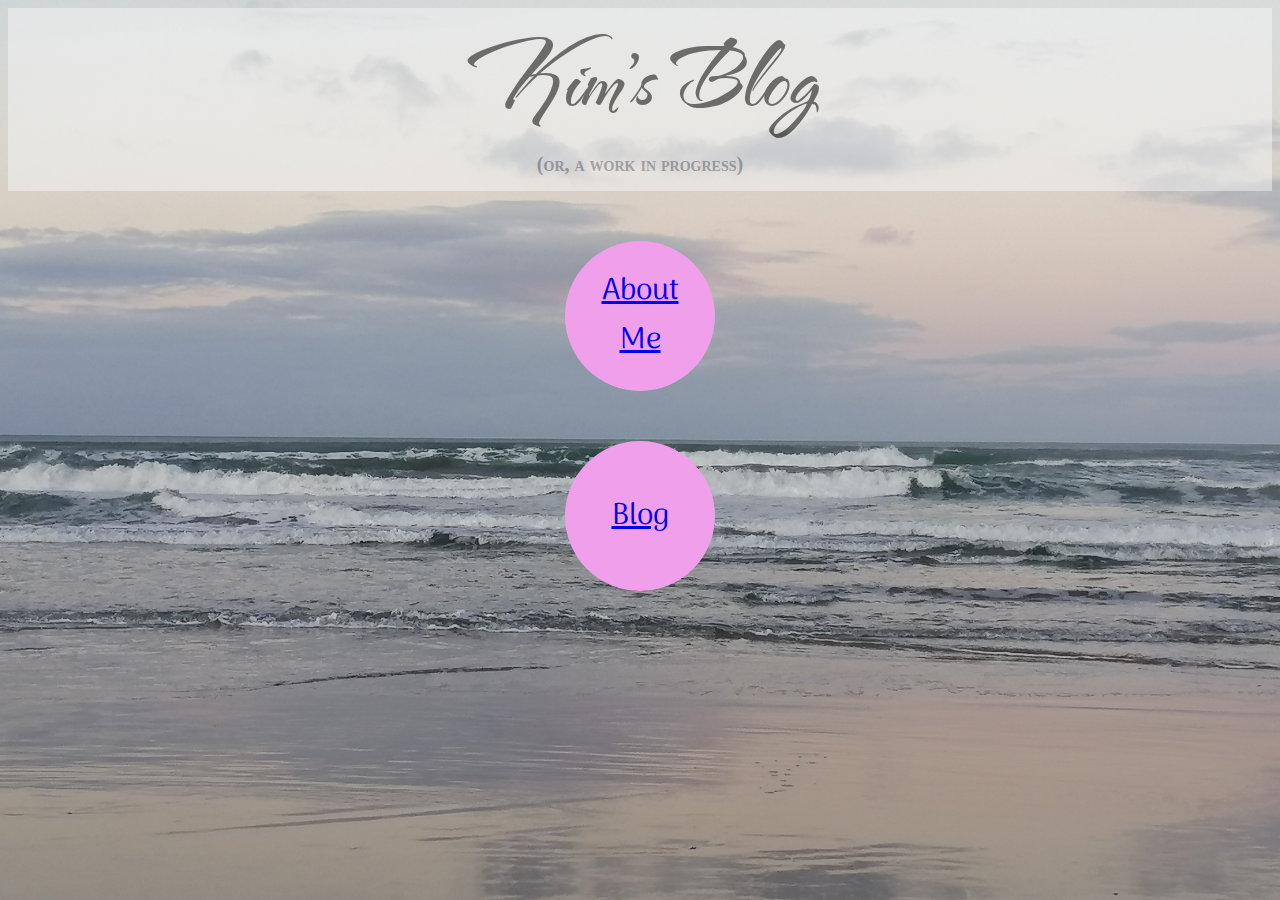
==== index.html @ f2065666 "home button not working on BLOG page, but working on ABOUT ME. Troubleshooting" ====
<!DOCTYPE html>
<html>
<html lang="en">
<head>
  <meta charset="UTF-8"><head>
    <title>K.A.</title>
    <link href="https://fonts.googleapis.com/css2?family=Arima:wght@200;300;400&family=Catamaran:wght@100&family=The+Nautigal:wght@700&display=swap" rel="stylesheet">
    </head>
  <style>
    body {
      background-image: url(whangamata.jpg);
      background-size: cover;
      background-repeat: no-repeat;
      background-attachment: fixed;
      background-position: center;
      object-position: center;
    }
    .h1 {
      font-family: 'The Nautigal', cursive;
      font-size: 100px;
      text-align: center;
      color: black;
      background-color: whitesmoke;
      position: sticky;
      border: 0;
      padding: 10px;
      padding-bottom: 0;
      margin: 0;
      opacity: 0.5;
    }
    .h2 {
      font-family: 'calibri light';
      font-size: 20px;
      text-align:center;
      color: #78767f;
      font-variant: small-caps;
      background-color: whitesmoke;
      border: 0;
      padding: 15px;
      margin: 0;
      opacity: 0.5;
    }  
  .button {
  background-color: rgb(240, 160, 234);
  color: black;
  font-family: 'arima';
  font-size: 30px;
  text-align: center;
  border: none;
  border-radius: 50%;
  padding: 20px;
  width: 150px;
  height: 150px;
  cursor: pointer;
  margin: 50px;
  }
  .center {
  display: block;
  margin-left: auto;
  margin-right: auto;
     } 
</style>

  <body>
    <h1 class="h1">Kim's Blog</h1>
    <h2 class="h2">(or, a work in progress) </h2> 
    <button class="button center"><a href="aboutme.html">About Me</a></button>
    <button class="button center"><a href="blog-template.html"> Blog</a></button>
  </body>
</html>
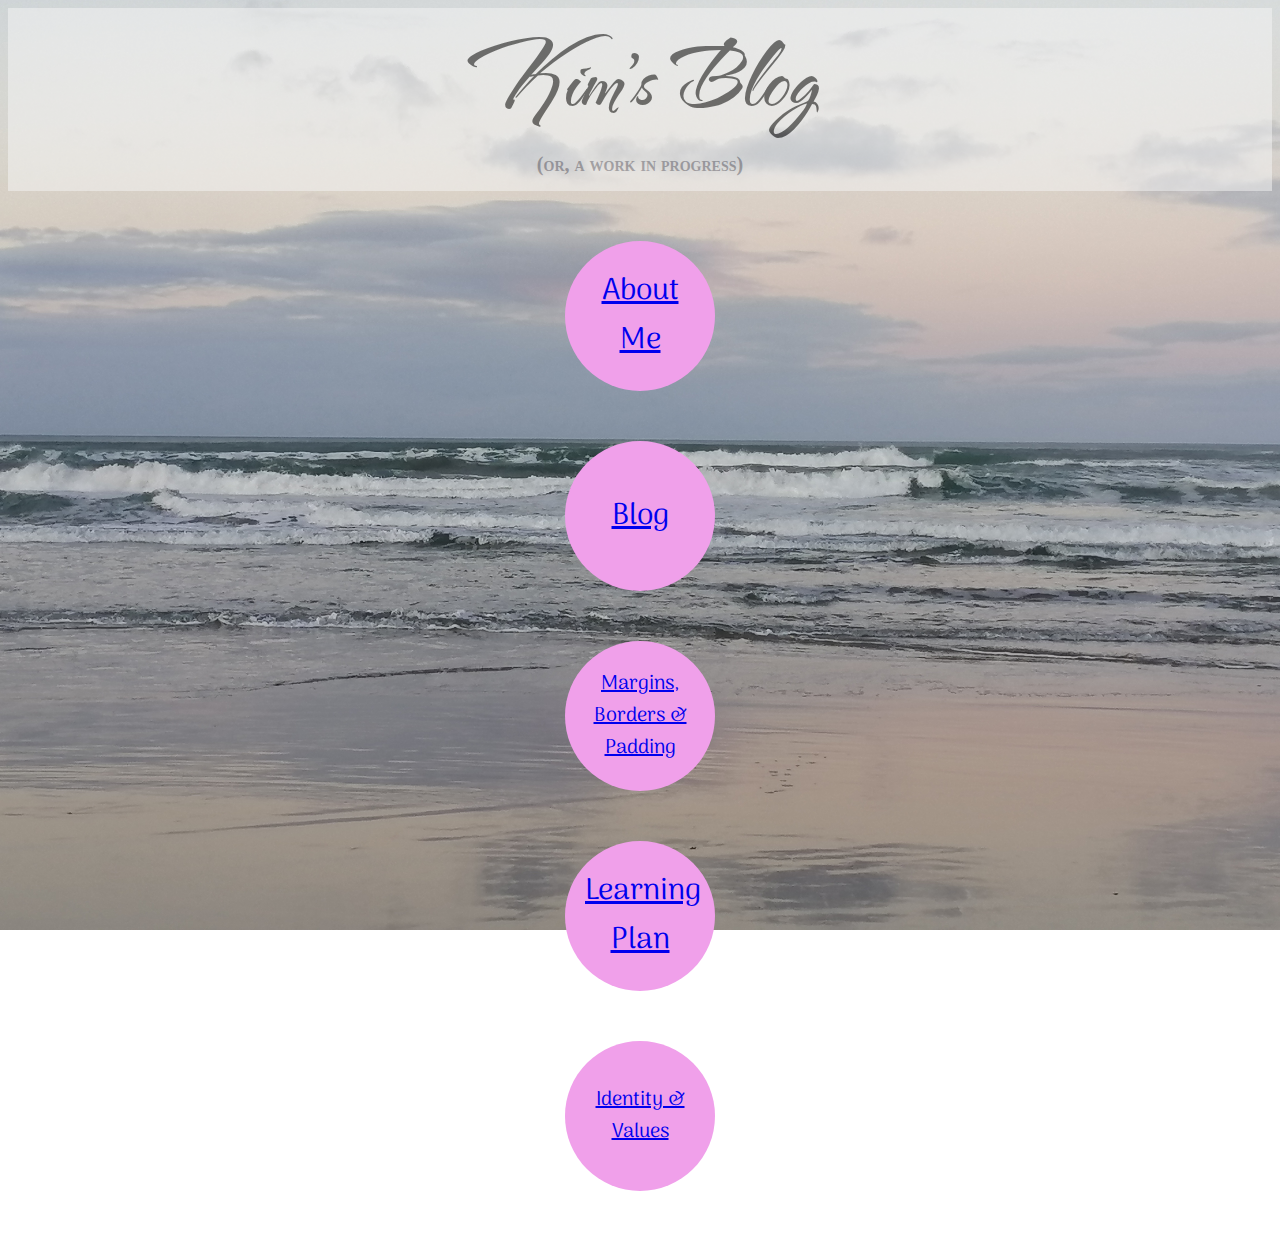
==== commit 92492cc5: "added identity values and learning plan" ====
--- a/index.html
+++ b/index.html
@@ -29,7 +29,7 @@
       opacity: 0.5;
     }
     .h2 {
-      font-family: 'calibri light';
+      font-family: 'Yu Gothic Light';
       font-size: 20px;
       text-align:center;
       color: #78767f;
@@ -54,6 +54,20 @@
   cursor: pointer;
   margin: 50px;
   }
+  .buttonsmalltext {
+  background-color: rgb(240, 160, 234);
+  color: black;
+  font-family: 'arima';
+  font-size: 20px;
+  text-align: center;
+  border: none;
+  border-radius: 50%;
+  padding: 20px;
+  width: 150px;
+  height: 150px;
+  cursor: pointer;
+  margin: 50px;
+  }
   .center {
   display: block;
   margin-left: auto;
@@ -66,5 +80,8 @@
     <h2 class="h2">(or, a work in progress) </h2> 
     <button class="button center"><a href="aboutme.html">About Me</a></button>
     <button class="button center"><a href="blog-template.html"> Blog</a></button>
+    <button class="buttonsmalltext center"><a href="blog-template.html#MBP">Margins, Borders & Padding</a></button>
+    <button class="button center"><a href="learning-plan.html"> Learning Plan</a></button>
+    <button class="buttonsmalltext center"><a href="identity-values.html"> Identity & Values</a></button>   
   </body>
 </html>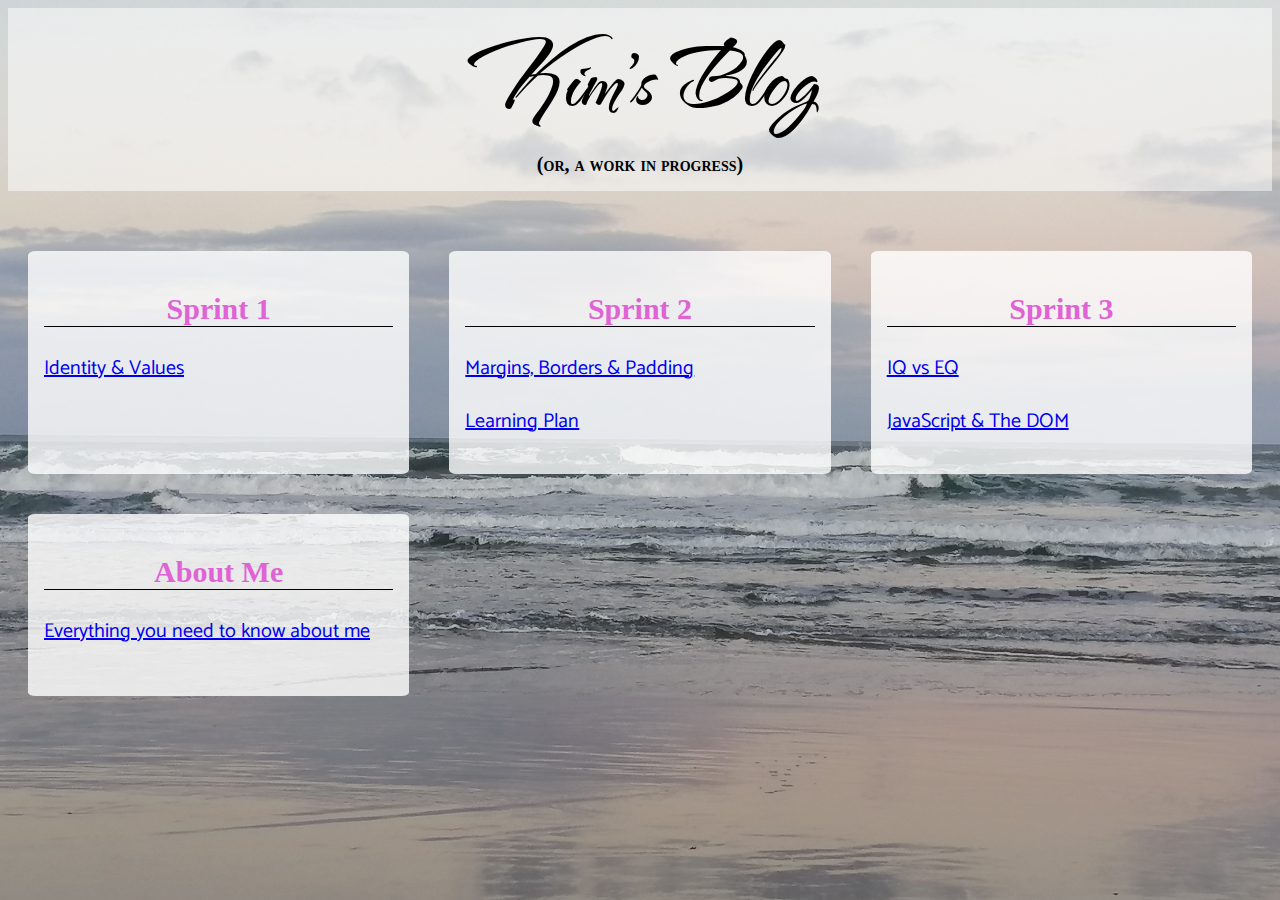
==== commit d3758d03: "sprint 3 blog updates" ====
--- a/index.html
+++ b/index.html
@@ -4,9 +4,10 @@
 <head>
   <meta charset="UTF-8"><head>
     <title>K.A.</title>
-    <link href="https://fonts.googleapis.com/css2?family=Arima:wght@200;300;400&family=Catamaran:wght@100&family=The+Nautigal:wght@700&display=swap" rel="stylesheet">
+    <link href="https://fonts.googleapis.com/css2?family=Arima:wght@200;300;400&family=Catamaran:wght@100&family=The+Nautigal:wght@700&display=swap" rel="stylesheet"> 
     </head>
-  <style>
+  
+<style>
     body {
       background-image: url(whangamata.jpg);
       background-size: cover;
@@ -15,73 +16,104 @@
       background-position: center;
       object-position: center;
     }
-    .h1 {
+    .topHeader {
       font-family: 'The Nautigal', cursive;
       font-size: 100px;
       text-align: center;
       color: black;
-      background-color: whitesmoke;
+      background-color:rgb(255, 255, 255, 0.5);
       position: sticky;
       border: 0;
       padding: 10px;
       padding-bottom: 0;
       margin: 0;
-      opacity: 0.5;
     }
-    .h2 {
+    .subHeader {
       font-family: 'Yu Gothic Light';
       font-size: 20px;
       text-align:center;
-      color: #78767f;
+      color: black;
       font-variant: small-caps;
-      background-color: whitesmoke;
+      background-color: rgb(255, 255, 255, 0.5);
       border: 0;
       padding: 15px;
       margin: 0;
-      opacity: 0.5;
-    }  
-  .button {
-  background-color: rgb(240, 160, 234);
-  color: black;
-  font-family: 'arima';
-  font-size: 30px;
-  text-align: center;
-  border: none;
-  border-radius: 50%;
-  padding: 20px;
-  width: 150px;
-  height: 150px;
-  cursor: pointer;
-  margin: 50px;
-  }
-  .buttonsmalltext {
-  background-color: rgb(240, 160, 234);
-  color: black;
-  font-family: 'arima';
-  font-size: 20px;
-  text-align: center;
-  border: none;
-  border-radius: 50%;
-  padding: 20px;
-  width: 150px;
-  height: 150px;
-  cursor: pointer;
-  margin: 50px;
-  }
-  .center {
-  display: block;
-  margin-left: auto;
-  margin-right: auto;
-     } 
+      margin-bottom: 40px;
+    }
+    .aboutMeButton {
+      background-color: rgb(216, 176, 204);
+      color: black;
+      font-family: 'Yu Gothic Light';
+      font-size: 20px;
+      text-align: center;
+      border: none;
+      border-radius: 50%;
+      padding: 15px;
+      width: 100px;
+      height: 100px;
+      cursor: pointer;
+      margin: 40px;
+    }
+    .center {
+      display: block;
+      margin-left: auto;
+      margin-right: auto;
+    } 
+    .flexboxContainer {
+      display: grid;
+      grid-template-columns: repeat(3, 1fr);
+      justify-content: space-around;
+    }
+    .blogCard {
+      min-height: 150px;
+      padding: 1em;
+      margin: 20px;
+      border-radius: 2%;
+      background-color: rgb(255, 255, 255, 0.8);
+    }
+    .blogCardHeading {
+      font-family: 'Yu Gothic';
+      font-size: 30px;
+      color:rgb(223, 99, 212);
+      text-align:center;
+      border-bottom: 1px solid black 
+    }
+    .blogCardContent {
+      font-family: 'catamaran';
+      font-size: 20px;
+      color:black;
+     }
+
 </style>
 
-  <body>
-    <h1 class="h1">Kim's Blog</h1>
-    <h2 class="h2">(or, a work in progress) </h2> 
-    <button class="button center"><a href="aboutme.html">About Me</a></button>
-    <button class="button center"><a href="blog-template.html"> Blog</a></button>
-    <button class="buttonsmalltext center"><a href="blog-template.html#MBP">Margins, Borders & Padding</a></button>
-    <button class="button center"><a href="learning-plan.html"> Learning Plan</a></button>
-    <button class="buttonsmalltext center"><a href="identity-values.html"> Identity & Values</a></button>   
-  </body>
+<body>
+
+  <h1 class="topHeader">Kim's Blog</h1>
+  <h2 class="subHeader">(or, a work in progress) </h2> 
+
+  <section class="flexboxContainer">
+  <div class="blogCard">
+    <h2 class="blogCardHeading">Sprint 1</h2>
+    <p class="blogCardContent"><a href="identity-values.html">Identity & Values</a></p>
+  </div>
+
+  <div class="blogCard">
+    <h2 class="blogCardHeading">Sprint 2</h2>
+    <p class="blogCardContent"><a href="margins_borders_padding.html">Margins, Borders & Padding</a></p>
+    <p class="blogCardContent"><a href="learning-plan.html">Learning Plan</a></p> 
+  </div>
+
+  <div class="blogCard">
+    <h2 class="blogCardHeading">Sprint 3</h2>
+    <p class="blogCardContent"><a href="emotional-intelligence.html">IQ vs EQ</a></p>
+    <p class="blogCardContent"><a href="javascript-dom.html">JavaScript & The DOM</a></p>
+  </div>
+
+  <div class="blogCard">
+    <h2 class="blogCardHeading">About Me</h2>
+    <p class="blogCardContent"><a href="aboutme.html">Everything you need to know about me</a></p>
+  </div>
+
+</section>
+</body>
 </html>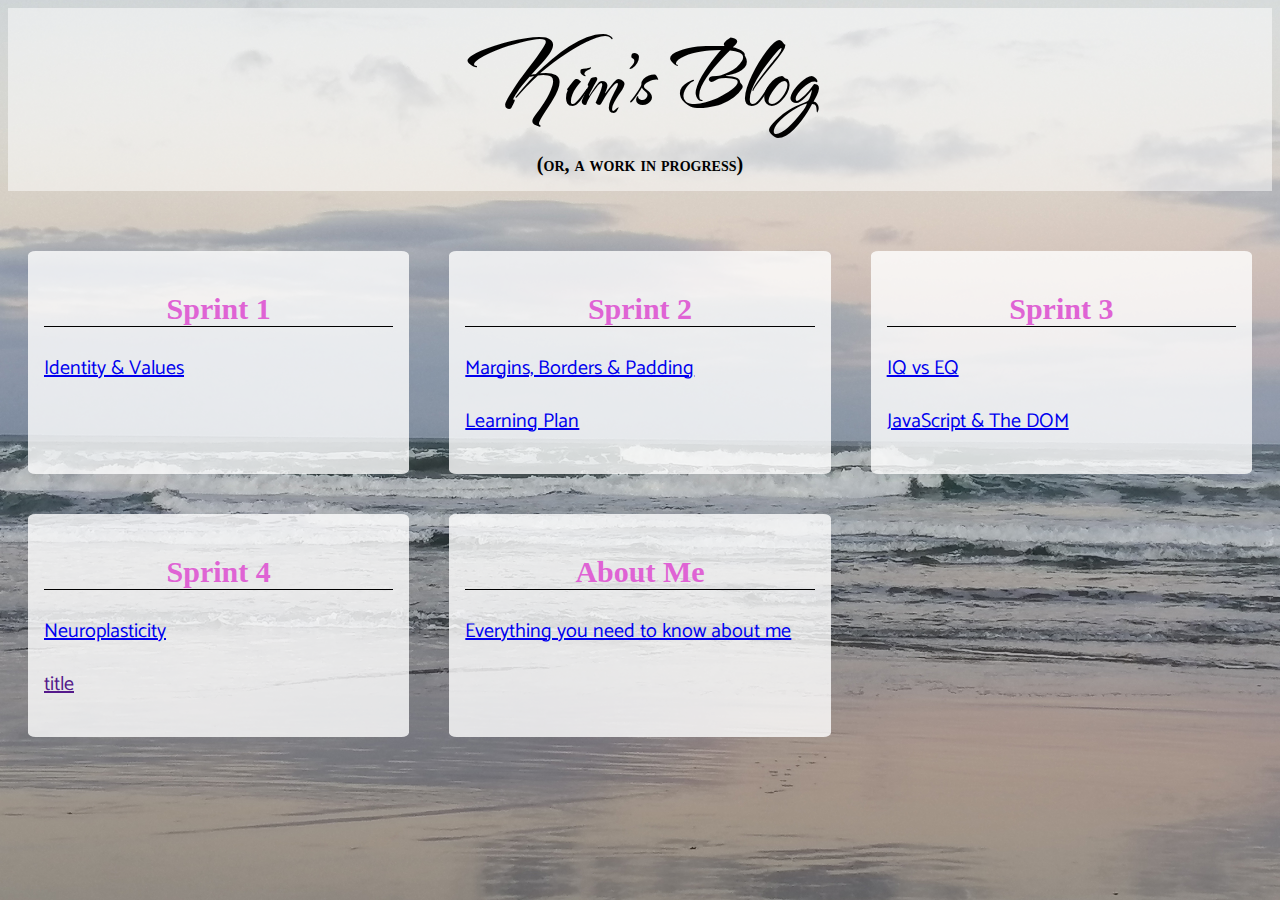
==== commit 92e721a8: "neuroplasticity and growth mindset blog" ====
--- a/index.html
+++ b/index.html
@@ -110,6 +110,12 @@
   </div>
 
   <div class="blogCard">
+    <h2 class="blogCardHeading">Sprint 4</h2>
+    <p class="blogCardContent"><a href="neuroplasticity.html">Neuroplasticity</a></p>
+    <p class="blogCardContent"><a href="">title</a></p>
+  </div>
+
+  <div class="blogCard">
     <h2 class="blogCardHeading">About Me</h2>
     <p class="blogCardContent"><a href="aboutme.html">Everything you need to know about me</a></p>
   </div>
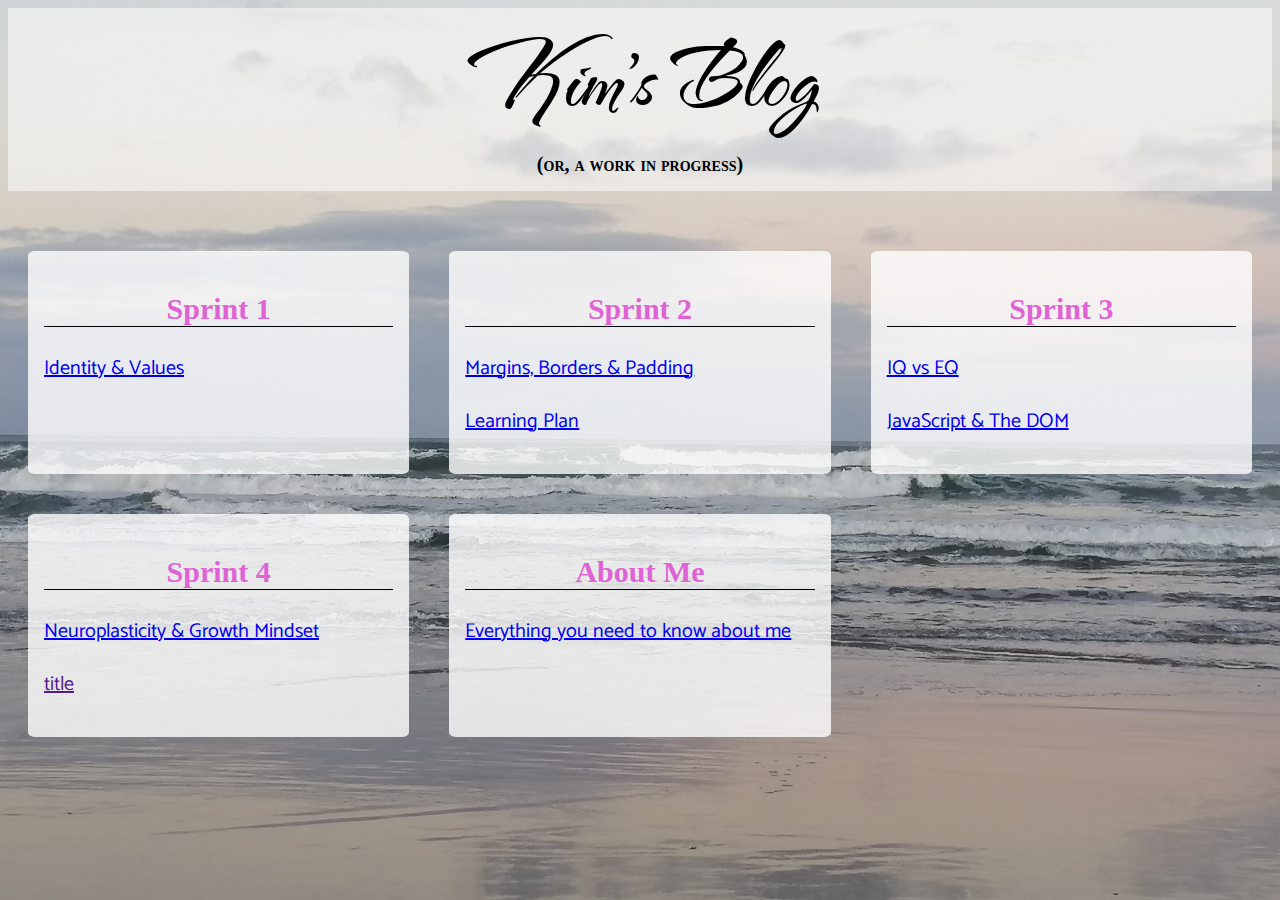
==== commit 8971bafc: "updated index title for sprint 4 core blog" ====
--- a/index.html
+++ b/index.html
@@ -111,7 +111,7 @@
 
   <div class="blogCard">
     <h2 class="blogCardHeading">Sprint 4</h2>
-    <p class="blogCardContent"><a href="neuroplasticity.html">Neuroplasticity</a></p>
+    <p class="blogCardContent"><a href="neuroplasticity.html">Neuroplasticity & Growth Mindset</a></p>
     <p class="blogCardContent"><a href="">title</a></p>
   </div>
 
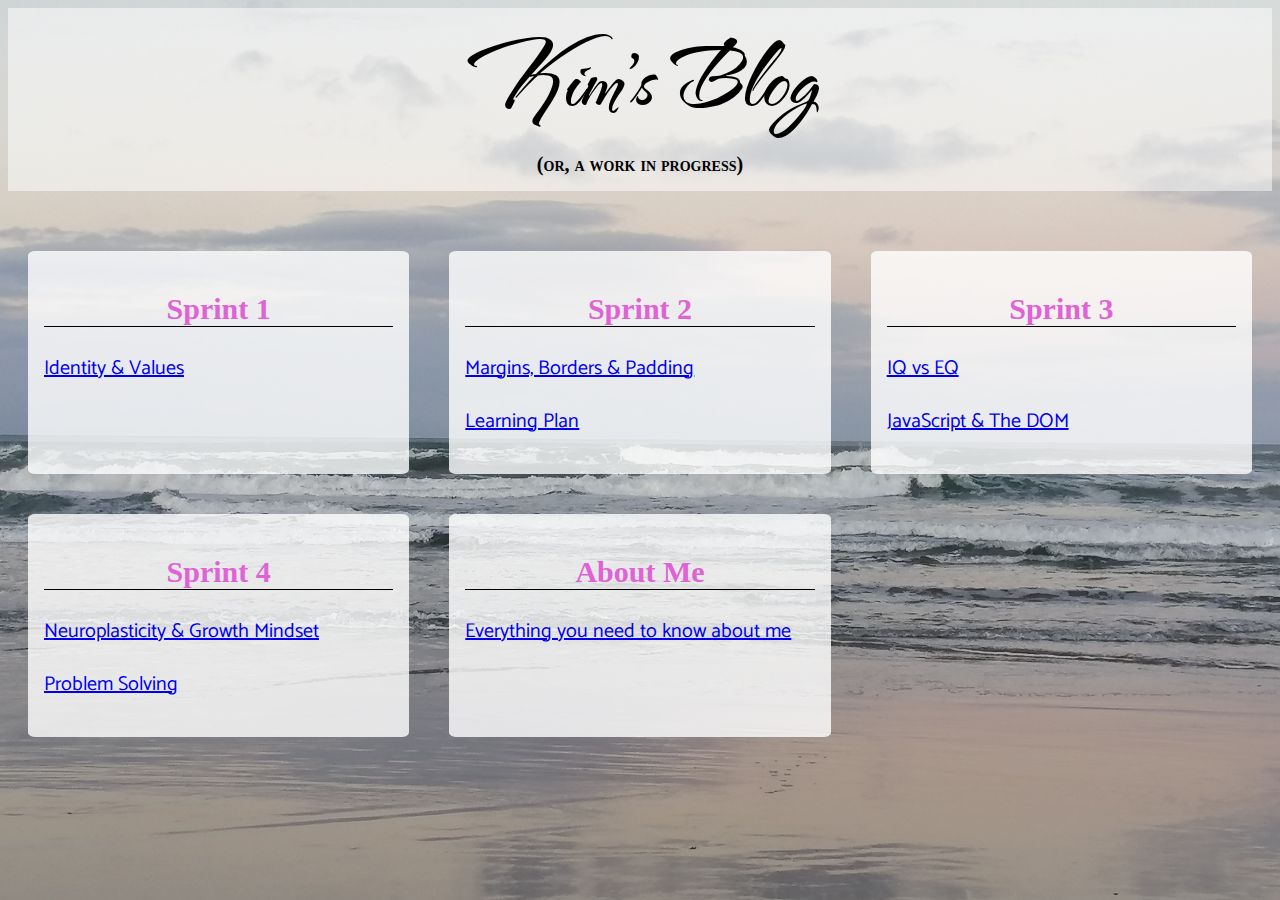
==== commit f1a348ce: "technical blog sprint 4" ====
--- a/index.html
+++ b/index.html
@@ -112,7 +112,7 @@
   <div class="blogCard">
     <h2 class="blogCardHeading">Sprint 4</h2>
     <p class="blogCardContent"><a href="neuroplasticity.html">Neuroplasticity & Growth Mindset</a></p>
-    <p class="blogCardContent"><a href="">title</a></p>
+    <p class="blogCardContent"><a href="problem-solving.html">Problem Solving</a></p>
   </div>
 
   <div class="blogCard">
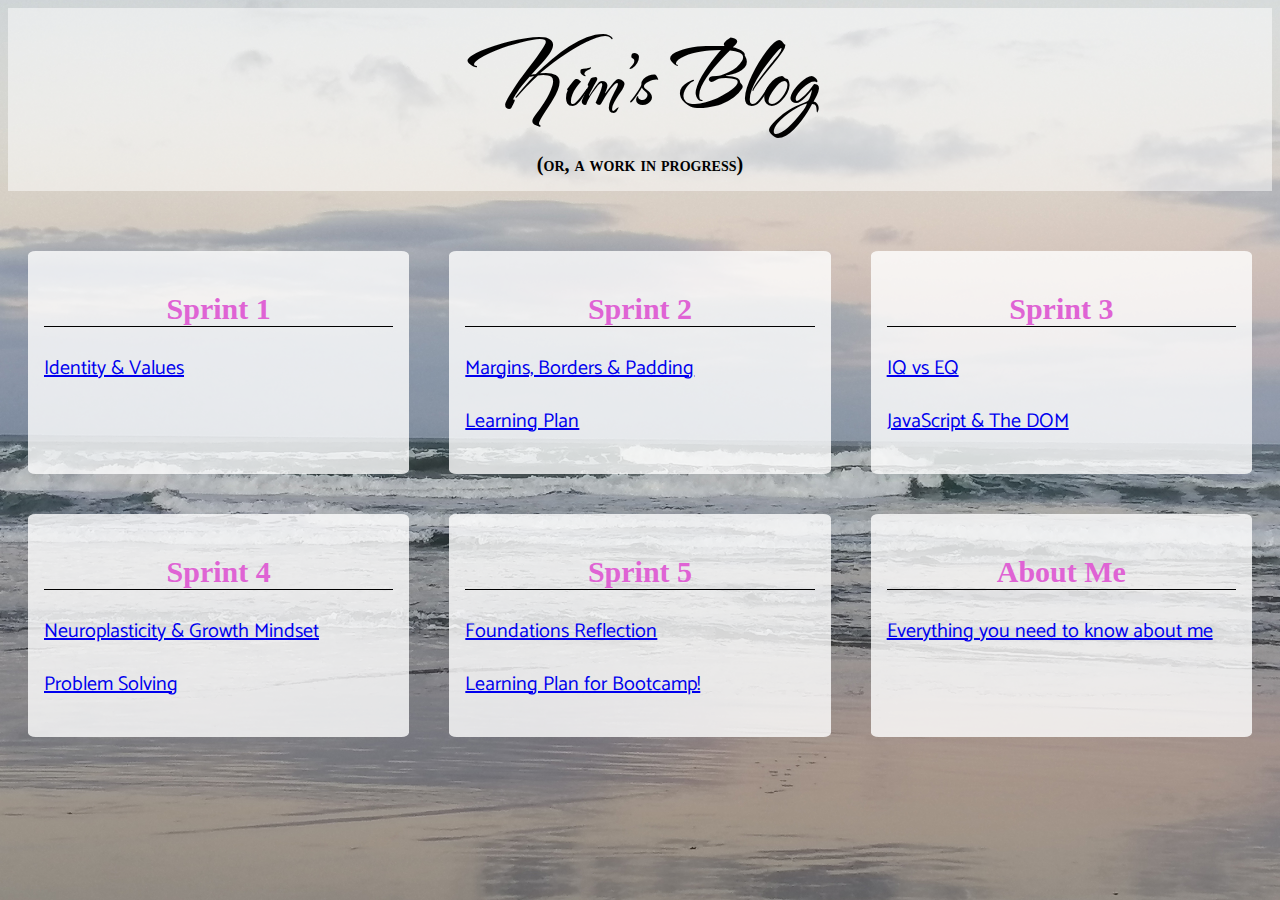
==== commit 0afe99f9: "sprint 5 core pages" ====
--- a/index.html
+++ b/index.html
@@ -40,25 +40,6 @@
       margin: 0;
       margin-bottom: 40px;
     }
-    .aboutMeButton {
-      background-color: rgb(216, 176, 204);
-      color: black;
-      font-family: 'Yu Gothic Light';
-      font-size: 20px;
-      text-align: center;
-      border: none;
-      border-radius: 50%;
-      padding: 15px;
-      width: 100px;
-      height: 100px;
-      cursor: pointer;
-      margin: 40px;
-    }
-    .center {
-      display: block;
-      margin-left: auto;
-      margin-right: auto;
-    } 
     .flexboxContainer {
       display: grid;
       grid-template-columns: repeat(3, 1fr);
@@ -83,6 +64,47 @@
       font-size: 20px;
       color:black;
      }
+
+
+     @media screen and (max-width: 480px){
+      .flexboxContainer {
+        grid-template-columns: repeat(2, 1fr);
+    }
+      .blogCard {
+        min-height: 100px;
+    }
+      .blogCardHeading {
+        font-size: 20px;
+      }
+      .blogCardContent {
+        font-size: 10px;
+     }
+     }
+     @media screen and (max-width: 1020px) {
+    }
+      .blogCardHeading {
+        font-size: 20px;
+      }
+      .blogCardContent {
+        font-size: 15px;
+     }
+     @media screen and (min-width: 1020px){
+      .flexboxContainer {
+        grid-template-columns: repeat(3, 1fr);
+    }
+      .blogCard {
+        min-height: 150px;
+    }
+      .blogCardHeading {
+        font-size: 30px;
+      }
+      .blogCardContent {
+        font-size: 20px;
+     }
+     }
+
+
+
 
 </style>
 
@@ -116,6 +138,12 @@
   </div>
 
   <div class="blogCard">
+    <h2 class="blogCardHeading">Sprint 5</h2>
+    <p class="blogCardContent"><a href="foundations-reflection.html">Foundations Reflection</a></p>
+    <p class="blogCardContent"><a href="learning-plan.html">Learning Plan for Bootcamp!</a></p>
+  </div>
+
+  <div class="blogCard">
     <h2 class="blogCardHeading">About Me</h2>
     <p class="blogCardContent"><a href="aboutme.html">Everything you need to know about me</a></p>
   </div>
